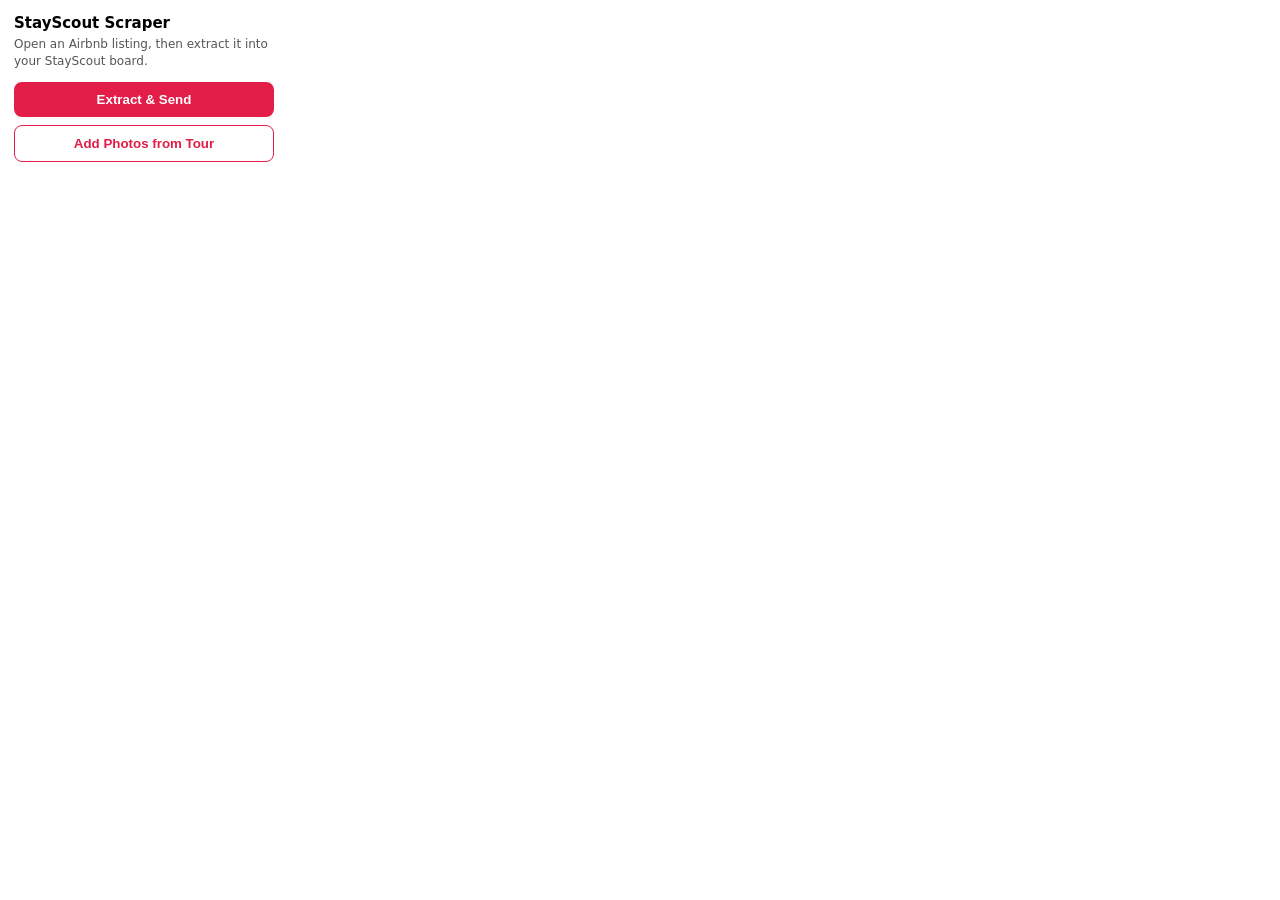
==== extension/popup.html @ 9c26db7d "Initial commit: StayScout Airbnb trip-planning app Vanilla Node/SQLite backend and frontend for swip" ====
<!DOCTYPE html>
<html>
<head>
  <title>StayScout Extension</title>
  <style>
    body {
      font-family: system-ui, sans-serif;
      padding: 14px;
      width: 260px;
      margin: 0;
    }

    h3 {
      margin: 0 0 4px;
      font-size: 15px;
    }

    p {
      margin: 0 0 12px;
      color: #555;
      font-size: 12px;
      line-height: 1.4;
    }

    .actions {
      display: flex;
      flex-direction: column;
      gap: 8px;
    }

    button {
      width: 100%;
      padding: 10px;
      cursor: pointer;
      border: none;
      border-radius: 8px;
      background: #e11d48;
      color: white;
      font-weight: 600;
    }

    button.secondary {
      background: white;
      color: #e11d48;
      border: 1px solid #e11d48;
    }

    button:disabled {
      opacity: 0.6;
      cursor: wait;
    }

    #status {
      margin-top: 10px;
      font-size: 12px;
      line-height: 1.4;
      min-height: 34px;
    }

    #status.pending {
      color: #555;
    }

    #status.success {
      color: #15803d;
    }

    #status.error {
      color: #b91c1c;
    }
  </style>
</head>
<body>
  <h3>StayScout Scraper</h3>
  <p>Open an Airbnb listing, then extract it into your StayScout board.</p>
  <div class="actions">
    <button id="scrapeBtn">Extract &amp; Send</button>
    <button id="photoTourBtn" class="secondary" type="button">Add Photos from Tour</button>
  </div>
  <div id="status"></div>
  <script src="popup.js"></script>
</body>
</html>
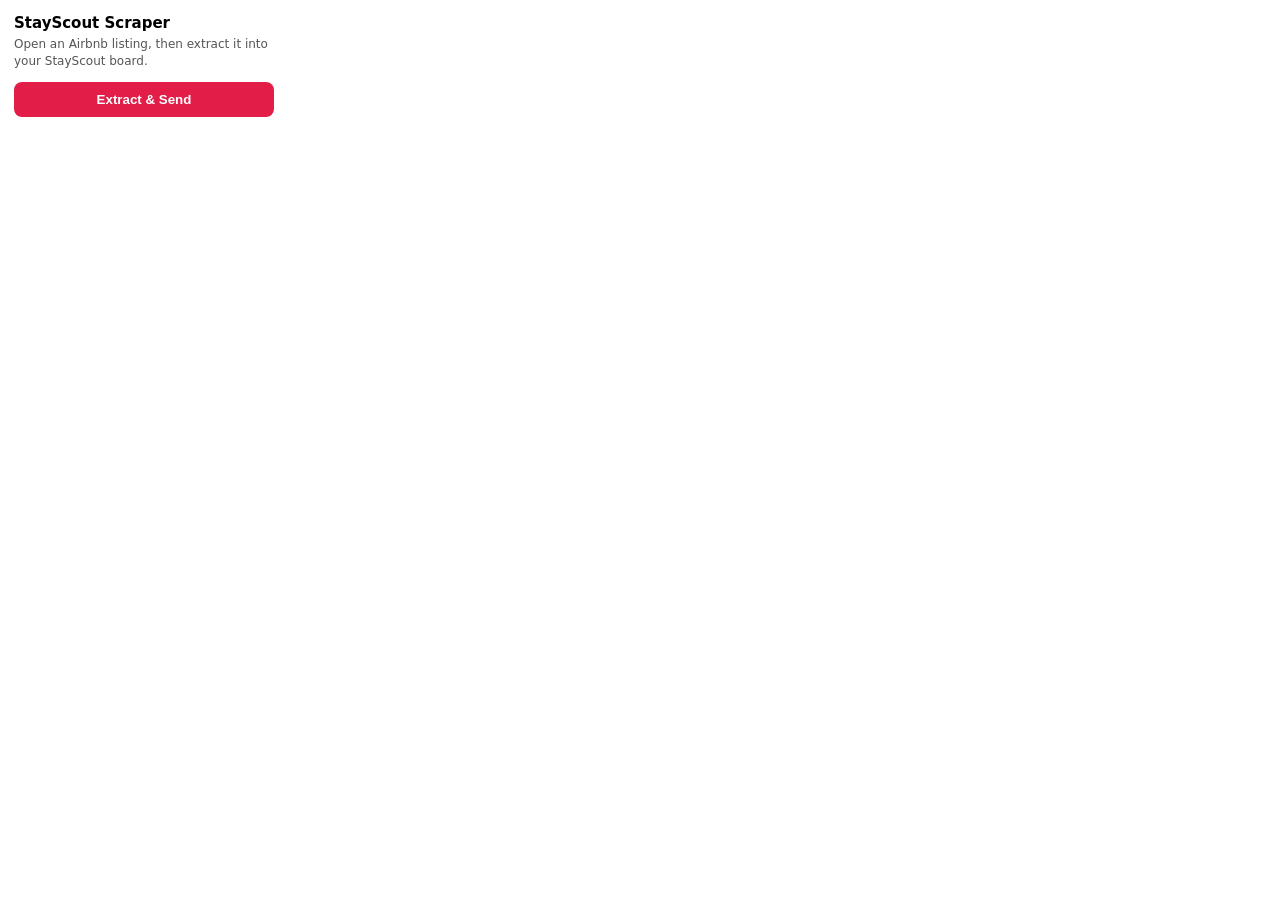
==== commit f5f8ba3a: "Extract full room-tagged photo tours in one scrape Airbnb tags every photo-tour image's alt text as " ====
--- a/extension/popup.html
+++ b/extension/popup.html
@@ -39,12 +39,6 @@
       font-weight: 600;
     }
 
-    button.secondary {
-      background: white;
-      color: #e11d48;
-      border: 1px solid #e11d48;
-    }
-
     button:disabled {
       opacity: 0.6;
       cursor: wait;
@@ -75,7 +69,6 @@
   <p>Open an Airbnb listing, then extract it into your StayScout board.</p>
   <div class="actions">
     <button id="scrapeBtn">Extract &amp; Send</button>
-    <button id="photoTourBtn" class="secondary" type="button">Add Photos from Tour</button>
   </div>
   <div id="status"></div>
   <script src="popup.js"></script>
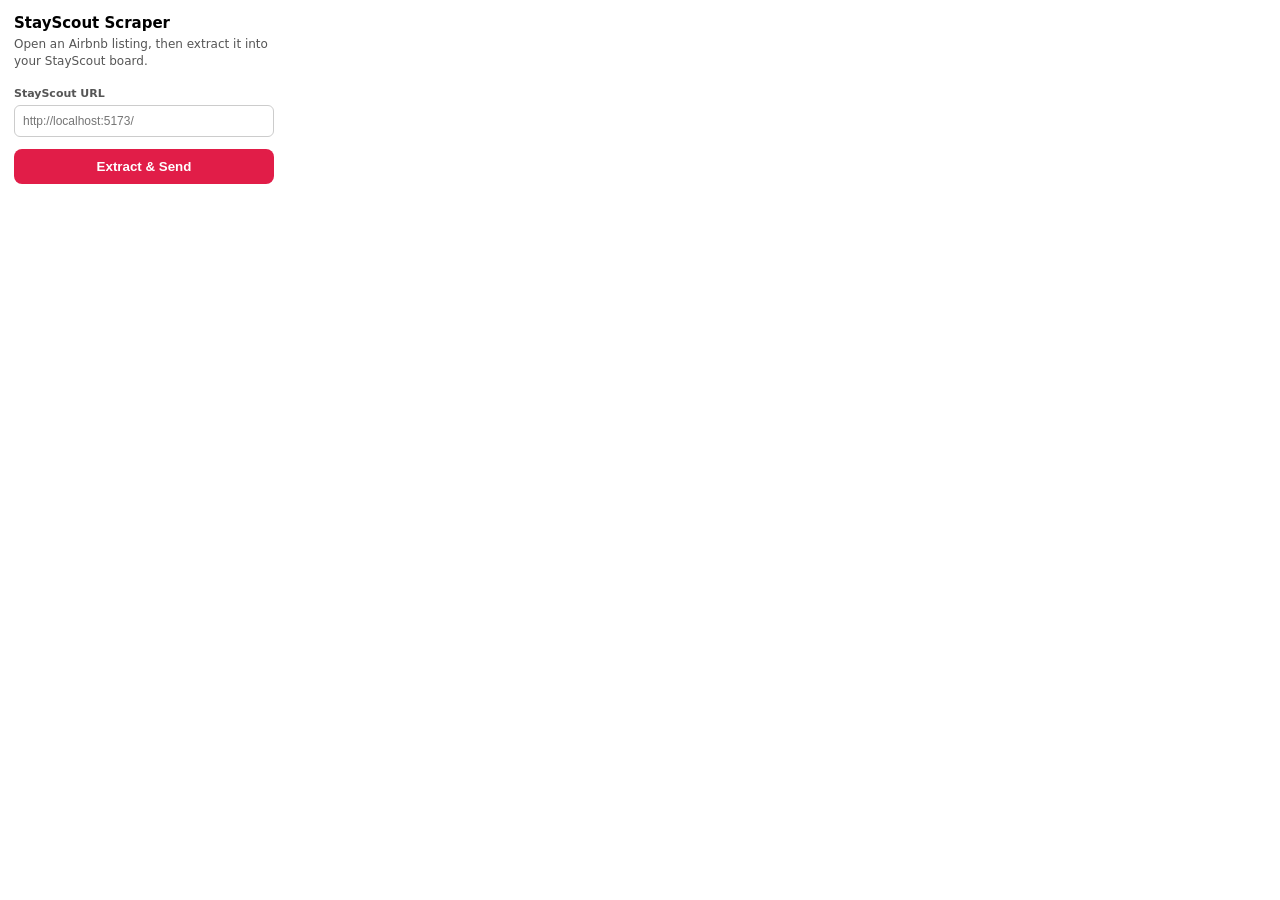
==== commit 221351b6: "Make the extension's target StayScout URL configurable The extension was hardcoded to only find/open" ====
--- a/extension/popup.html
+++ b/extension/popup.html
@@ -26,6 +26,22 @@
       display: flex;
       flex-direction: column;
       gap: 8px;
+    }
+
+    label {
+      font-size: 11px;
+      font-weight: 600;
+      color: #555;
+    }
+
+    input {
+      width: 100%;
+      padding: 8px;
+      box-sizing: border-box;
+      border: 1px solid #ccc;
+      border-radius: 6px;
+      font-size: 12px;
+      margin: 4px 0 12px;
     }
 
     button {
@@ -67,6 +83,8 @@
 <body>
   <h3>StayScout Scraper</h3>
   <p>Open an Airbnb listing, then extract it into your StayScout board.</p>
+  <label for="stayScoutUrlInput">StayScout URL</label>
+  <input id="stayScoutUrlInput" type="text" placeholder="http://localhost:5173/" />
   <div class="actions">
     <button id="scrapeBtn">Extract &amp; Send</button>
   </div>
